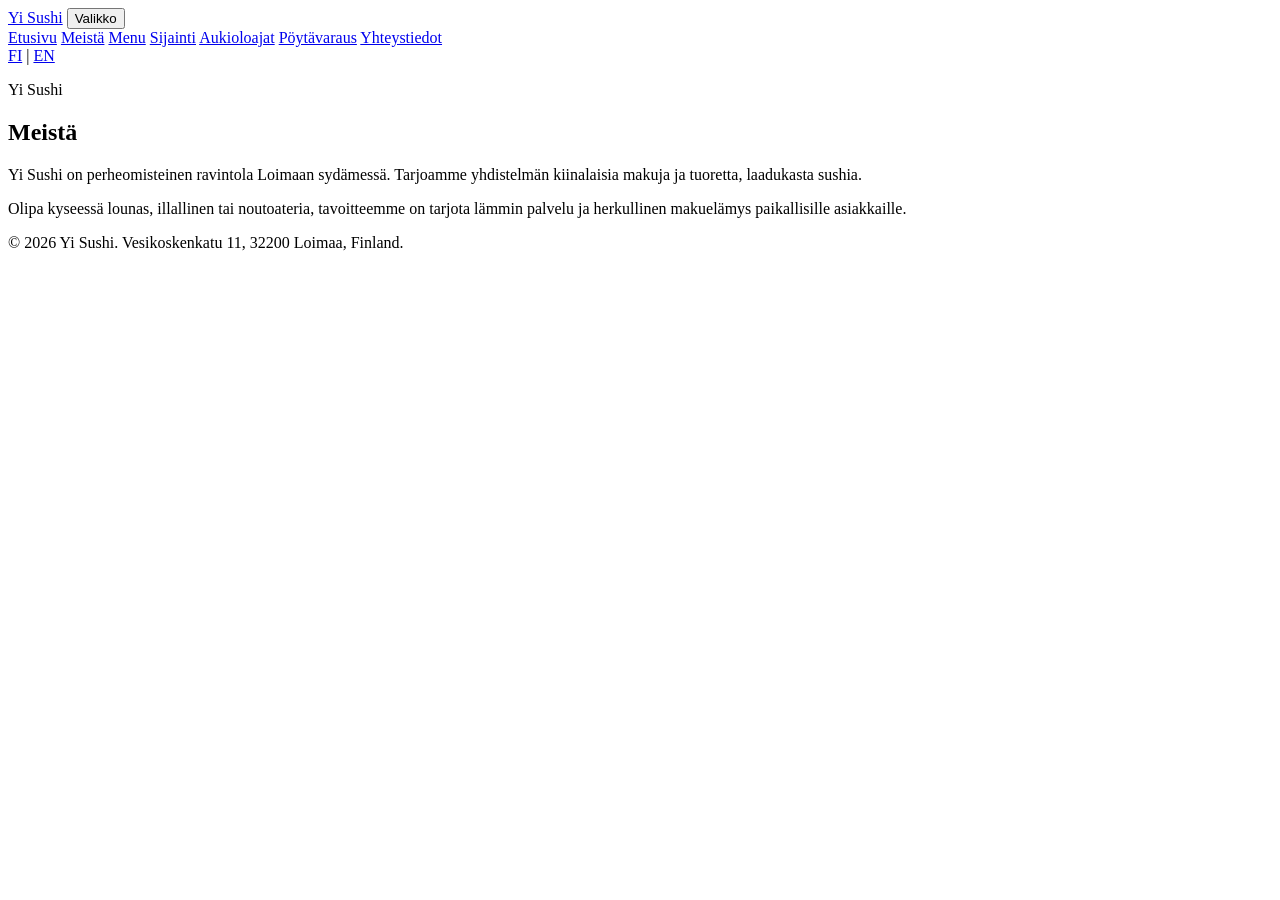
==== about.html @ 4e4684b3 "1.02 针对地址做出更改" ====
<!doctype html>
<html lang="fi">
  <head>
    <meta charset="utf-8" />
    <meta name="viewport" content="width=device-width, initial-scale=1" />
    <title>Meistä - Yi Sushi</title>
    <meta
      name="description"
      content="Yi Sushi on Loimaalla toimiva sushi ja kiinalainen ravintola."
    />
    <meta property="og:title" content="Meistä - Yi Sushi" />
    <meta
      property="og:description"
      content="Tuoretta sushia, kiinalaisia makuja ja lämmintä palvelua Loimaalla."
    />
    <meta property="og:type" content="website" />
    <link rel="stylesheet" href="styles.css" />
  </head>
  <body>
    <header class="site-header">
      <nav class="nav" aria-label="Main navigation">
        <a class="brand" href="./index.html">Yi Sushi</a>
        <button class="mobile-nav-toggle" type="button" data-translate="mobileMenu">Valikko</button>
        <div class="nav-links">
          <a href="./index.html" data-translate="home">Etusivu</a>
          <a href="./about.html" class="active" data-translate="aboutUs">Meistä</a>
          <a href="./menu.html" data-translate="menu">Menu</a>
          <a href="./location.html" data-translate="location">Sijainti</a>
          <a href="./hours.html" data-translate="openingHours">Aukioloajat</a>
          <a href="./reservation.html" data-translate="reservation">Pöytävaraus</a>
          <a href="./contact.html" data-translate="contact">Yhteystiedot</a>
        </div>
        <div class="lang-switcher" aria-label="Language selection">
          <a href="#" class="lang-active" data-lang="fi">FI</a>
          <span>|</span>
          <a href="#" data-lang="en">EN</a>
        </div>
      </nav>
    </header>

    <main>
      <section class="page-title">
        <p class="eyebrow">Yi Sushi</p>
        <h1 data-translate="aboutUs">Meistä</h1>
      </section>

      <section class="page-section narrow">
        <div class="about-content">
          <p data-translate="aboutText1">
            Yi Sushi on perheomisteinen ravintola Loimaan sydämessä. Tarjoamme
            yhdistelmän kiinalaisia makuja ja tuoretta, laadukasta sushia.
          </p>
          <p data-translate="aboutText2">
            Olipa kyseessä lounas, illallinen tai noutoateria, tavoitteemme on
            tarjota lämmin palvelu ja herkullinen makuelämys paikallisille
            asiakkaille.
          </p>
        </div>
      </section>
    </main>

    <footer class="footer">
      <p>© 2026 Yi Sushi. Vesikoskenkatu 11, 32200 Loimaa, Finland.</p>
    </footer>

    <script src="./assets/js/main.js"></script>
  </body>
</html>
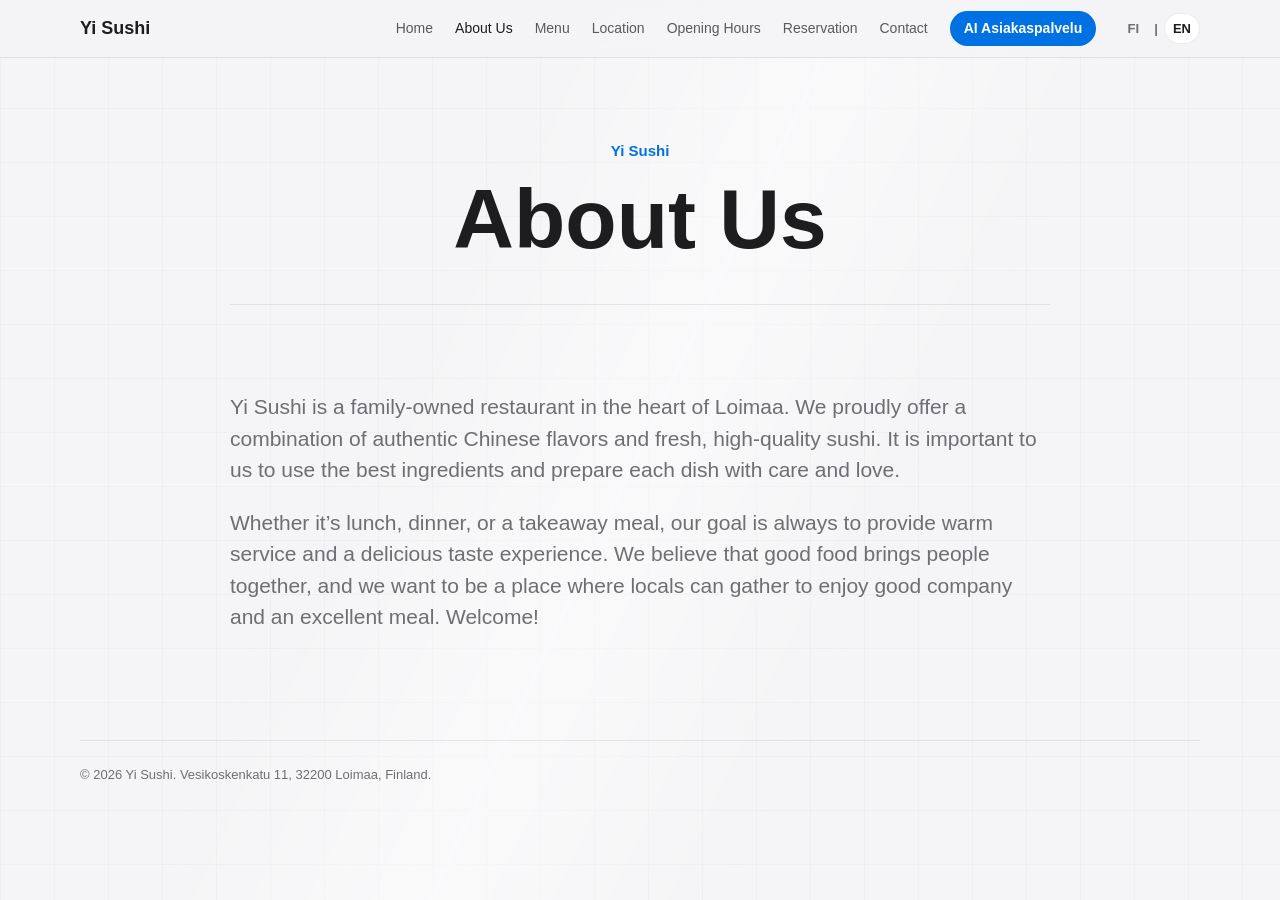
==== commit eb4dddd8: "1.03 加入 AI客服" ====
--- a/about.html
+++ b/about.html
@@ -29,6 +29,13 @@
           <a href="./hours.html" data-translate="openingHours">Aukioloajat</a>
           <a href="./reservation.html" data-translate="reservation">Pöytävaraus</a>
           <a href="./contact.html" data-translate="contact">Yhteystiedot</a>
+          <a
+            class="nav-cta"
+            href="https://nowhere-shoppers-newman-graphs.trycloudflare.com/"
+            target="_blank"
+            rel="noopener noreferrer"
+            data-translate="aiCustomerService"
+          >AI Asiakaspalvelu</a>
         </div>
         <div class="lang-switcher" aria-label="Language selection">
           <a href="#" class="lang-active" data-lang="fi">FI</a>
--- a/styles.css
+++ b/styles.css
@@ -0,0 +1,851 @@
+:root {
+  --bg: #f5f5f7;
+  --surface: #ffffff;
+  --ink: #1d1d1f;
+  --muted: #6e6e73;
+  --line: rgba(0, 0, 0, 0.08);
+  --accent: #0071e3;
+  --accent-soft: rgba(0, 113, 227, 0.1);
+  --shadow: 0 24px 70px rgba(0, 0, 0, 0.08);
+  --bg-shift-x: 0;
+  --bg-shift-y: 0;
+}
+
+* {
+  box-sizing: border-box;
+}
+
+html {
+  scroll-behavior: smooth;
+}
+
+body {
+  position: relative;
+  margin: 0;
+  min-width: 320px;
+  background: var(--bg);
+  color: var(--ink);
+  font-family: -apple-system, BlinkMacSystemFont, "Segoe UI", "PingFang SC",
+    "Microsoft YaHei", sans-serif;
+  line-height: 1.5;
+}
+
+body::before {
+  position: fixed;
+  inset: 0;
+  z-index: 0;
+  content: "";
+  pointer-events: none;
+  background:
+    linear-gradient(
+      115deg,
+      transparent 0%,
+      transparent 42%,
+      rgba(255, 255, 255, 0.64) 50%,
+      transparent 58%,
+      transparent 100%
+    ),
+    linear-gradient(rgba(0, 0, 0, 0.035) 1px, transparent 1px),
+    linear-gradient(90deg, rgba(0, 0, 0, 0.035) 1px, transparent 1px);
+  background-position:
+    calc(50% + var(--bg-shift-x) * 0.9px) calc(50% + var(--bg-shift-y) * 0.9px),
+    calc(var(--bg-shift-x) * 0.18px) calc(var(--bg-shift-y) * 0.18px),
+    calc(var(--bg-shift-x) * 0.18px) calc(var(--bg-shift-y) * 0.18px);
+  background-size: 220% 220%, 54px 54px, 54px 54px;
+  opacity: 0.72;
+  animation: ambientDrift 14s ease-in-out infinite alternate;
+}
+
+body:not(.page-loaded):not(.has-intro) .site-header,
+body:not(.page-loaded):not(.has-intro) main,
+body:not(.page-loaded):not(.has-intro) .footer {
+  opacity: 0;
+  transform: translateY(8px);
+}
+
+body.page-leaving .site-header,
+body.page-leaving main,
+body.page-leaving .footer {
+  opacity: 0;
+  transform: translateY(-8px);
+  pointer-events: none;
+}
+
+.site-header,
+main,
+.footer {
+  position: relative;
+  z-index: 1;
+  transition: opacity 520ms cubic-bezier(0.22, 1, 0.36, 1),
+    transform 520ms cubic-bezier(0.22, 1, 0.36, 1);
+}
+
+body.has-intro {
+  overflow: hidden;
+}
+
+body.has-intro .site-header,
+body.has-intro main,
+body.has-intro .footer {
+  opacity: 0;
+  transform: translateY(18px);
+}
+
+body.intro-ready .site-header,
+body.intro-ready main,
+body.intro-ready .footer {
+  opacity: 1;
+  transform: translateY(0);
+  transition: opacity 900ms cubic-bezier(0.22, 1, 0.36, 1),
+    transform 900ms cubic-bezier(0.22, 1, 0.36, 1);
+}
+
+a {
+  color: inherit;
+  text-decoration: none;
+}
+
+p,
+h1,
+h2,
+h3 {
+  margin-top: 0;
+}
+
+.intro {
+  position: fixed;
+  inset: 0;
+  z-index: 100;
+  display: grid;
+  place-items: center;
+  overflow: hidden;
+  background:
+    radial-gradient(circle at 50% 45%, rgba(0, 0, 0, 0.04), transparent 30%),
+    #ffffff;
+  color: #050506;
+  will-change: opacity, transform;
+  animation: introPanelExit 900ms cubic-bezier(0.76, 0, 0.24, 1) 1900ms forwards;
+}
+
+.intro::before,
+.intro::after {
+  position: absolute;
+  inset: 0;
+  content: "";
+  pointer-events: none;
+}
+
+.intro::before {
+  background: linear-gradient(
+    115deg,
+    transparent 0%,
+    transparent 42%,
+    rgba(0, 0, 0, 0.08) 50%,
+    transparent 58%,
+    transparent 100%
+  );
+  transform: translateX(-120%);
+  animation: introSweep 1200ms cubic-bezier(0.76, 0, 0.24, 1) 220ms forwards;
+}
+
+.intro::after {
+  background: rgba(255, 255, 255, 0);
+  animation: introFadeOut 820ms ease 1900ms forwards;
+}
+
+.intro-name {
+  position: relative;
+  z-index: 1;
+  display: inline-flex;
+  align-items: baseline;
+  justify-content: center;
+  min-height: 1.2em;
+  font-size: clamp(48px, 9vw, 112px);
+  font-weight: 760;
+  letter-spacing: 0;
+  line-height: 0.95;
+  animation: introNameExit 720ms cubic-bezier(0.76, 0, 0.24, 1) 1680ms forwards;
+}
+
+.intro-name span {
+  display: inline-block;
+  opacity: 0;
+  filter: blur(12px);
+  transform: translateY(32px);
+  animation: introLetter 720ms cubic-bezier(0.22, 1, 0.36, 1) forwards;
+}
+
+.intro-name span:nth-child(1) {
+  animation-delay: 130ms;
+}
+
+.intro-name span:nth-child(2) {
+  animation-delay: 208ms;
+}
+
+.intro-name span:nth-child(3) {
+  animation-delay: 286ms;
+}
+
+.intro-name span:nth-child(4) {
+  animation-delay: 364ms;
+}
+
+.intro-name span:nth-child(5) {
+  animation-delay: 442ms;
+}
+
+.intro-name span:nth-child(6) {
+  animation-delay: 520ms;
+}
+
+.intro-name span:nth-child(7) {
+  animation-delay: 598ms;
+}
+
+.intro-name span:nth-child(8) {
+  animation-delay: 676ms;
+}
+
+.intro-name .intro-gap {
+  width: 0.28em;
+}
+
+.intro-line {
+  position: absolute;
+  top: calc(50% + clamp(42px, 7vw, 86px));
+  left: 50%;
+  z-index: 1;
+  width: min(320px, 54vw);
+  height: 1px;
+  background: rgba(5, 5, 6, 0.72);
+  transform: translateX(-50%) scaleX(0);
+  transform-origin: center;
+  animation: introLine 980ms cubic-bezier(0.76, 0, 0.24, 1) 780ms forwards,
+    introLineExit 620ms ease 1680ms forwards;
+}
+
+.intro.is-hidden {
+  pointer-events: none;
+  visibility: hidden;
+}
+
+@keyframes introLetter {
+  to {
+    opacity: 1;
+    filter: blur(0);
+    transform: translateY(0);
+  }
+}
+
+@keyframes introLine {
+  to {
+    transform: translateX(-50%) scaleX(1);
+  }
+}
+
+@keyframes introSweep {
+  to {
+    transform: translateX(120%);
+  }
+}
+
+@keyframes introNameExit {
+  to {
+    opacity: 0;
+    filter: blur(8px);
+    transform: translateY(-18px) scale(0.985);
+  }
+}
+
+@keyframes introLineExit {
+  to {
+    opacity: 0;
+    transform: translateX(-50%) scaleX(0.15);
+  }
+}
+
+@keyframes introPanelExit {
+  to {
+    opacity: 0;
+    transform: translateY(-18px) scale(1.01);
+    visibility: hidden;
+  }
+}
+
+@keyframes introFadeOut {
+  to {
+    background: rgba(255, 255, 255, 1);
+    opacity: 0;
+    visibility: hidden;
+  }
+}
+
+@keyframes ambientDrift {
+  from {
+    filter: saturate(1);
+    transform: translate3d(-6px, -4px, 0);
+  }
+
+  to {
+    filter: saturate(1.08);
+    transform: translate3d(6px, 4px, 0);
+  }
+}
+
+.site-header {
+  position: sticky;
+  top: 0;
+  z-index: 20;
+  background: rgba(245, 245, 247, 0.82);
+  border-bottom: 1px solid var(--line);
+  backdrop-filter: saturate(180%) blur(20px);
+}
+
+.nav {
+  display: flex;
+  align-items: center;
+  gap: 22px;
+  width: min(1120px, calc(100% - 40px));
+  min-height: 56px;
+  margin: 0 auto;
+}
+
+.brand {
+  flex: 0 0 auto;
+  font-size: 18px;
+  font-weight: 750;
+  letter-spacing: 0;
+}
+
+.nav-links {
+  display: flex;
+  align-items: center;
+  gap: 22px;
+  margin-left: auto;
+  color: rgba(29, 29, 31, 0.72);
+  font-size: 14px;
+}
+
+.nav-links a {
+  padding: 18px 0;
+  transition: color 180ms ease;
+}
+
+.nav-links a:hover,
+.nav-links a.active {
+  color: var(--ink);
+}
+
+.nav-links .nav-cta {
+  min-height: 34px;
+  padding: 7px 14px;
+  border-radius: 999px;
+  background: var(--accent);
+  color: #ffffff;
+  font-weight: 700;
+}
+
+.nav-links .nav-cta:hover {
+  background: #005bb5;
+  color: #ffffff;
+}
+
+.lang-switcher {
+  display: inline-flex;
+  align-items: center;
+  gap: 6px;
+  color: var(--muted);
+  font-size: 13px;
+  font-weight: 700;
+}
+
+.lang-switcher a {
+  min-width: 30px;
+  padding: 5px 8px;
+  border: 1px solid transparent;
+  border-radius: 999px;
+  text-align: center;
+  transition: background 180ms ease, border-color 180ms ease, color 180ms ease;
+}
+
+.lang-switcher a:hover,
+.lang-switcher .lang-active {
+  border-color: var(--line);
+  background: var(--surface);
+  color: var(--ink);
+}
+
+.mobile-nav-toggle {
+  display: none;
+  min-height: 36px;
+  padding: 0 14px;
+  border: 1px solid var(--line);
+  border-radius: 999px;
+  background: var(--surface);
+  color: var(--ink);
+  font: inherit;
+  font-size: 14px;
+  font-weight: 650;
+  cursor: pointer;
+}
+
+main {
+  overflow: hidden;
+}
+
+.hero,
+.page-section,
+.feature-grid,
+.info-grid,
+.contact-info,
+.contact,
+.page-title,
+.footer {
+  width: min(1120px, calc(100% - 40px));
+  margin: 0 auto;
+}
+
+.hero {
+  display: grid;
+  justify-content: center;
+  padding: 106px 0 72px;
+  text-align: center;
+}
+
+.hero-copy {
+  max-width: 720px;
+}
+
+.eyebrow {
+  margin-bottom: 14px;
+  color: var(--accent);
+  font-size: 15px;
+  font-weight: 700;
+}
+
+h1 {
+  margin-bottom: 22px;
+  font-size: clamp(46px, 7vw, 84px);
+  line-height: 1.02;
+  letter-spacing: 0;
+}
+
+h2 {
+  margin-bottom: 18px;
+  font-size: clamp(32px, 4.8vw, 56px);
+  line-height: 1.08;
+  letter-spacing: 0;
+}
+
+h3 {
+  margin-bottom: 10px;
+  font-size: 22px;
+  letter-spacing: 0;
+}
+
+.lead {
+  color: var(--muted);
+  font-size: 21px;
+}
+
+.hero-actions,
+.actions {
+  display: flex;
+  flex-wrap: wrap;
+  justify-content: center;
+  gap: 12px;
+  margin-top: 30px;
+}
+
+.button,
+.phone-number {
+  display: inline-flex;
+  align-items: center;
+  justify-content: center;
+  min-height: 44px;
+  padding: 0 22px;
+  border-radius: 999px;
+  font-size: 16px;
+  font-weight: 650;
+  transition: background 180ms ease, color 180ms ease, transform 180ms ease;
+}
+
+.button:hover,
+.phone-number:hover {
+  transform: translateY(-1px);
+}
+
+.button.primary,
+.button,
+.phone-number {
+  background: var(--accent);
+  color: #ffffff;
+}
+
+.button.secondary {
+  background: var(--accent-soft);
+  color: var(--accent);
+}
+
+.page-section {
+  padding: 86px 0;
+  border-top: 1px solid var(--line);
+}
+
+.page-section.narrow {
+  max-width: 820px;
+}
+
+.split {
+  display: grid;
+  grid-template-columns: 0.82fr 1fr;
+  gap: 58px;
+  align-items: start;
+}
+
+.section-copy {
+  color: var(--muted);
+  font-size: 21px;
+}
+
+.section-copy p:last-child {
+  margin-bottom: 0;
+}
+
+.feature-grid,
+.info-grid,
+.contact-info {
+  display: grid;
+  grid-template-columns: repeat(3, 1fr);
+  gap: 18px;
+  padding: 22px 0 84px;
+}
+
+.feature-grid article,
+.info-card,
+.info-item,
+.menu-category,
+.reservation-card,
+.hours-card,
+.map-card {
+  min-height: 210px;
+  padding: 30px;
+  border: 1px solid var(--line);
+  border-radius: 8px;
+  background: var(--surface);
+}
+
+.feature-number,
+.meta-label {
+  display: block;
+  margin-bottom: 48px;
+  color: var(--muted);
+  font-size: 14px;
+  font-weight: 700;
+}
+
+.feature-grid p,
+.info-card p,
+.info-item p,
+.menu-item-description,
+.reservation-card p,
+.hours-card p,
+.contact p {
+  color: var(--muted);
+}
+
+.contact {
+  padding: 86px 0 104px;
+  border-top: 1px solid var(--line);
+  text-align: center;
+}
+
+.contact p {
+  margin-bottom: 26px;
+  font-size: 19px;
+}
+
+.page-title {
+  padding: 82px 0 42px;
+  text-align: center;
+}
+
+.page-title h1 {
+  margin-bottom: 0;
+}
+
+.about-content,
+.reservation-content,
+.hours-content,
+.location-content {
+  width: min(820px, 100%);
+  margin: 0 auto;
+}
+
+.about-content p {
+  color: var(--muted);
+  font-size: 21px;
+}
+
+.hours-content ul {
+  display: grid;
+  gap: 12px;
+  padding: 0;
+  margin: 0 0 22px;
+  list-style: none;
+}
+
+.hours-content li {
+  display: flex;
+  justify-content: space-between;
+  gap: 16px;
+  padding-bottom: 12px;
+  border-bottom: 1px solid var(--line);
+}
+
+.day {
+  font-weight: 700;
+}
+
+.lunch-hours {
+  margin-top: 28px;
+}
+
+.map-frame {
+  width: 100%;
+  height: 420px;
+  border: 0;
+  border-radius: 8px;
+}
+
+.menu-search {
+  width: min(680px, 100%);
+  margin: 0 auto 32px;
+}
+
+.menu-search input {
+  width: 100%;
+  min-height: 48px;
+  padding: 0 18px;
+  border: 1px solid var(--line);
+  border-radius: 999px;
+  background: var(--surface);
+  color: var(--ink);
+  font: inherit;
+  outline: none;
+}
+
+.menu-search input:focus {
+  border-color: rgba(0, 113, 227, 0.45);
+  box-shadow: 0 0 0 4px rgba(0, 113, 227, 0.08);
+}
+
+#menu-container {
+  display: grid;
+  gap: 20px;
+}
+
+.menu-category {
+  min-height: auto;
+}
+
+.menu-category h2 {
+  margin-bottom: 22px;
+  font-size: 30px;
+}
+
+.menu-item {
+  padding: 18px 0;
+  border-top: 1px solid var(--line);
+}
+
+.menu-item-header {
+  display: flex;
+  justify-content: space-between;
+  gap: 20px;
+}
+
+.menu-item-name {
+  font-weight: 700;
+}
+
+.menu-item-price {
+  flex: 0 0 auto;
+  color: var(--accent);
+  font-weight: 750;
+}
+
+.menu-item-description {
+  margin: 8px 0 0;
+  font-size: 15px;
+}
+
+.footer {
+  padding: 24px 0 34px;
+  border-top: 1px solid var(--line);
+  color: var(--muted);
+  font-size: 13px;
+}
+
+.footer p {
+  margin: 0;
+}
+
+@media (max-width: 960px) {
+  .nav {
+    position: relative;
+    flex-wrap: wrap;
+    gap: 12px;
+    padding: 10px 0;
+  }
+
+  .mobile-nav-toggle {
+    display: inline-flex;
+    align-items: center;
+    margin-left: auto;
+  }
+
+  .lang-switcher {
+    order: 3;
+    margin-left: 0;
+  }
+
+  .nav-links {
+    display: none;
+    order: 4;
+    width: 100%;
+    margin-left: 0;
+    padding: 12px 0 6px;
+    border-top: 1px solid var(--line);
+  }
+
+  .nav.active .nav-links {
+    display: grid;
+    grid-template-columns: repeat(2, minmax(0, 1fr));
+    gap: 4px 16px;
+  }
+
+  .nav-links a {
+    padding: 8px 0;
+  }
+
+  .nav-links .nav-cta {
+    justify-self: start;
+    padding: 8px 14px;
+  }
+
+  .split,
+  .feature-grid,
+  .info-grid,
+  .contact-info {
+    grid-template-columns: 1fr;
+  }
+
+  .feature-grid,
+  .info-grid,
+  .contact-info {
+    padding-bottom: 64px;
+  }
+}
+
+@media (max-width: 560px) {
+  .nav,
+  .hero,
+  .page-section,
+  .feature-grid,
+  .contact,
+  .footer {
+    width: min(100% - 28px, 1120px);
+  }
+
+  .hero {
+    padding: 72px 0 54px;
+  }
+
+  .page-title {
+    padding: 58px 0 28px;
+  }
+
+  .lead,
+  .about-content p,
+  .section-copy {
+    font-size: 18px;
+  }
+
+  .hero-actions,
+  .actions {
+    align-items: stretch;
+    flex-direction: column;
+  }
+
+  .button,
+  .phone-number {
+    width: 100%;
+  }
+
+  .nav.active .nav-links {
+    grid-template-columns: 1fr;
+  }
+
+  .lang-switcher {
+    margin-left: auto;
+  }
+
+  .feature-grid article,
+  .info-card,
+  .info-item,
+  .menu-category,
+  .reservation-card,
+  .hours-card,
+  .map-card {
+    min-height: auto;
+    padding: 24px;
+  }
+
+  .feature-number,
+  .meta-label {
+    margin-bottom: 32px;
+  }
+
+  .menu-item-header,
+  .hours-content li {
+    flex-direction: column;
+    gap: 4px;
+  }
+}
+
+@media (prefers-reduced-motion: reduce) {
+  html {
+    scroll-behavior: auto;
+  }
+
+  *,
+  *::before,
+  *::after {
+    animation-duration: 1ms !important;
+    animation-iteration-count: 1 !important;
+    scroll-behavior: auto !important;
+    transition-duration: 1ms !important;
+  }
+
+  .intro {
+    background: #ffffff;
+  }
+
+  body::before {
+    animation: none;
+    transform: none;
+  }
+
+  .intro::before,
+  .intro-line {
+    display: none;
+  }
+
+  .intro-name span {
+    opacity: 1;
+    filter: none;
+    transform: none;
+  }
+}
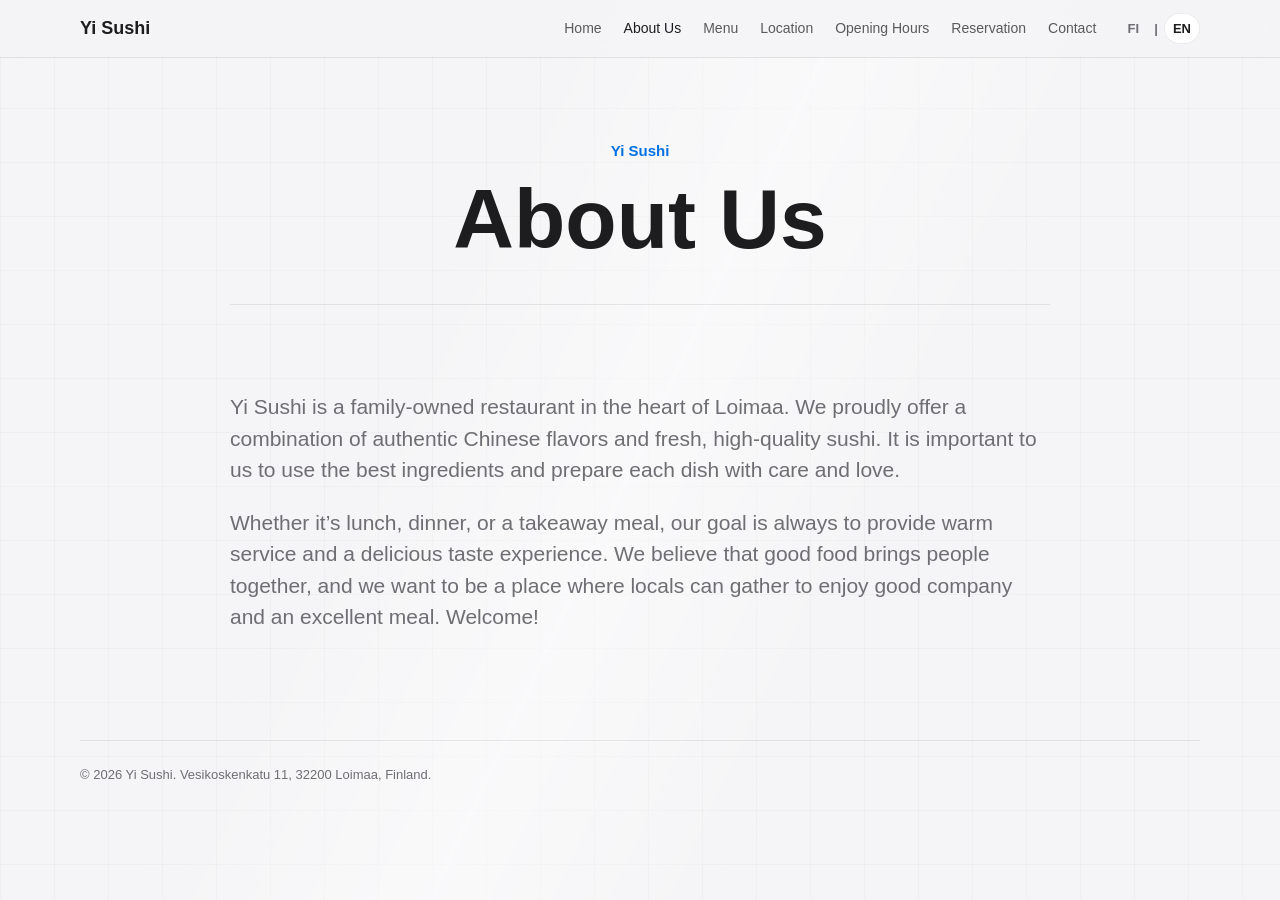
==== commit 590740c3: "upload" ====
--- a/about.html
+++ b/about.html
@@ -29,13 +29,6 @@
           <a href="./hours.html" data-translate="openingHours">Aukioloajat</a>
           <a href="./reservation.html" data-translate="reservation">Pöytävaraus</a>
           <a href="./contact.html" data-translate="contact">Yhteystiedot</a>
-          <a
-            class="nav-cta"
-            href="https://nowhere-shoppers-newman-graphs.trycloudflare.com/"
-            target="_blank"
-            rel="noopener noreferrer"
-            data-translate="aiCustomerService"
-          >AI Asiakaspalvelu</a>
         </div>
         <div class="lang-switcher" aria-label="Language selection">
           <a href="#" class="lang-active" data-lang="fi">FI</a>
--- a/styles.css
+++ b/styles.css
@@ -337,20 +337,6 @@
   color: var(--ink);
 }
 
-.nav-links .nav-cta {
-  min-height: 34px;
-  padding: 7px 14px;
-  border-radius: 999px;
-  background: var(--accent);
-  color: #ffffff;
-  font-weight: 700;
-}
-
-.nav-links .nav-cta:hover {
-  background: #005bb5;
-  color: #ffffff;
-}
-
 .lang-switcher {
   display: inline-flex;
   align-items: center;
@@ -730,11 +716,6 @@
     padding: 8px 0;
   }
 
-  .nav-links .nav-cta {
-    justify-self: start;
-    padding: 8px 14px;
-  }
-
   .split,
   .feature-grid,
   .info-grid,
